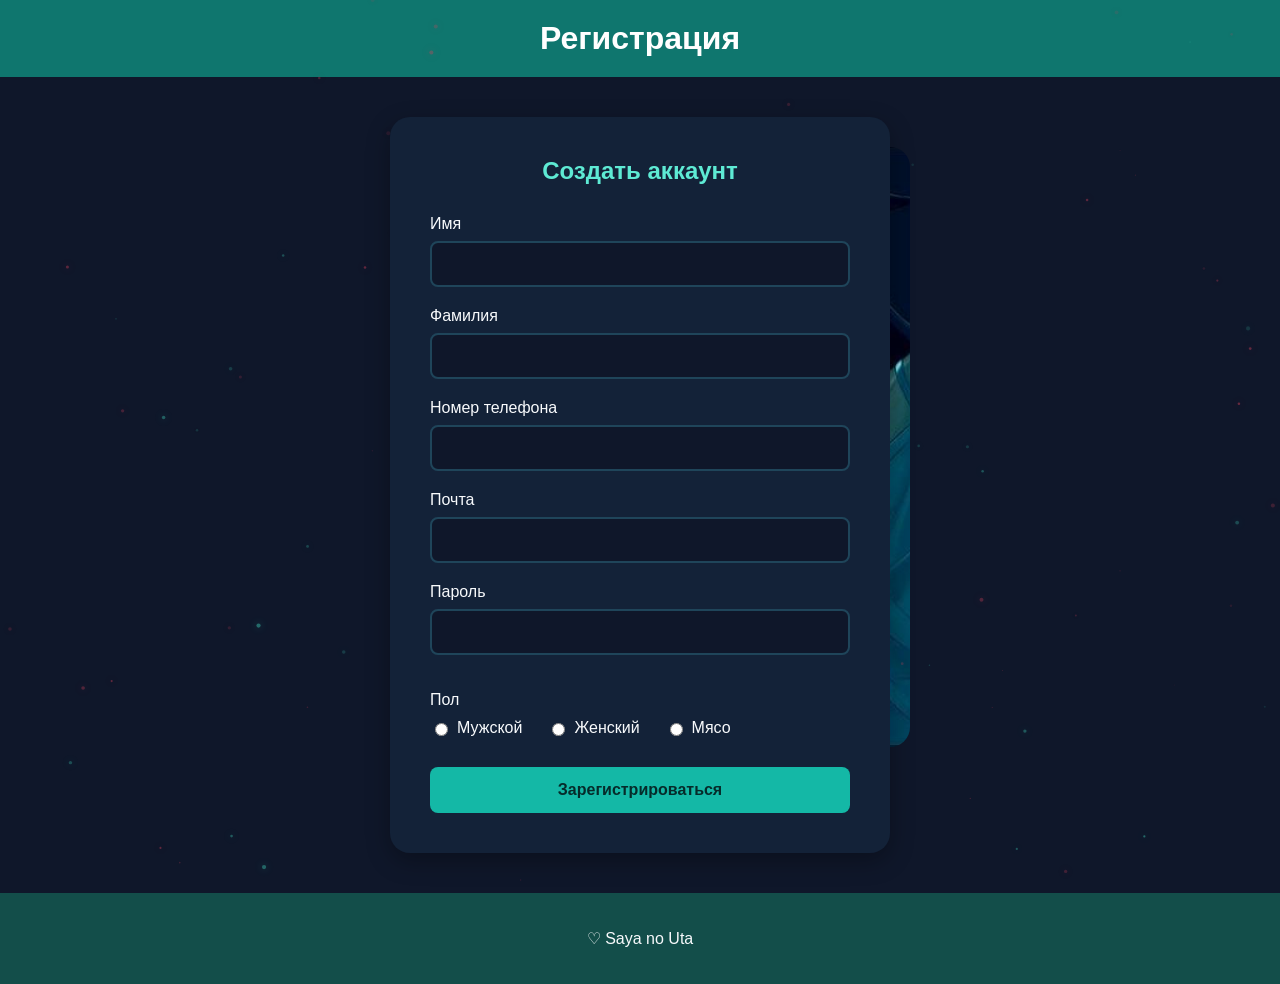
==== forms.html @ ace2964b "Первый коммит сайта" ====
<!DOCTYPE html>
<html lang="ru">
<head>
    <meta charset="UTF-8">
    <meta name="viewport" content="width=device-width, initial-scale=1.0">
    <link rel="stylesheet" href="forms.css">

    <title>Регистрация</title>
</head>
<body>
    <header>
        <h1>Регистрация</h1>
    </header>
    <main>
        <div class="form-container">

            <img src="forms.jpg" alt="Сая" class="form-photo">

            <form class="registration-form">
                <h2>Создать аккаунт</h2>

                <label for="name">Имя</label>
                <input type="text" id="name" name="name" required>

                <label for="surname">Фамилия</label>
                <input type="text" id="surname" name="surname" required>

                <label for="phone">Номер телефона</label>
                <input type="tel" id="phone" name="phone" required>

                <label for="email">Почта</label>
                <input type="email" id="email" name="email" required>

                <label for="password">Пароль</label>
                <input type="password" id="password" name="password" required>

                <p class="gender-title">Пол</p>

                <div class="gender">
                    <label>
                        <input type="radio" name="gender" value="male" required>
                        Мужской
                    </label>

                    <label>
                        <input type="radio" name="gender" value="female">
                        Женский
                    </label>

                    <label>
                        <input type="radio" name="gender" value="other">
                        Мясо
                    </label>
                </div>
                <button type="submit">Зарегистрироваться</button>
            </form>
        </div>
    </main>
    <footer>
        <p><span class="heart">♡</span> Saya no Uta</p>
    </footer>
    <script src="creepy.js"></script>
</body>
</html>
---- forms.css ----
* {
    box-sizing: border-box;
}

html {
    scroll-behavior: smooth;
}

body {
    margin: 0;
    min-height: 100vh;
    display: flex;
    flex-direction: column;
    background-color: #0F172A;
    color: #F8FAFC;
    font-family: Arial, sans-serif;
    overflow-x: hidden;
}

/* ==================== ШАПКА ==================== */
header {
    background-color: #0F766E;
    padding: 20px;
    text-align: center;
}

header h1 {
    margin: 0;
    font-size: 32px;
    color: #FFFFFF;
}

/* ==================== ОСНОВНОЕ ==================== */
main {
    flex: 1;
    display: flex;
    justify-content: center;
    align-items: center;
    padding: 40px 20px;
}

.form-container {
    position: relative;
    width: 100%;
    max-width: 500px;
}

/* Фото справа и позади формы */
.form-photo {
    position: absolute;
    top: 30px;
    right: -20px;
    width: 500px;
    height: 600px;
    object-fit: cover;
    border-radius: 20px;
    transition: 0.4s;
    z-index: 1;
}

.form-container:hover .form-photo {
    right: -250px;
}

/* ==================== ФОРМА ==================== */
.registration-form {
    position: relative;
    z-index: 2;
    width: 100%;
    padding: 40px;
    background-color: #132238;
    border-radius: 20px;
    box-shadow: 0 8px 25px rgba(0, 0, 0, 0.3);
}

.registration-form h2 {
    margin-top: 0;
    margin-bottom: 30px;
    text-align: center;
    color: #5EEAD4;
}

.registration-form label {
    display: block;
    margin-bottom: 8px;
    color: #F8FAFC;
}

.registration-form input[type="text"],
.registration-form input[type="tel"],
.registration-form input[type="email"],
.registration-form input[type="password"] {
    width: 100%;
    padding: 12px;
    margin-bottom: 20px;
    background-color: #0F172A;
    color: #F8FAFC;
    border: 2px solid #1F455A;
    border-radius: 8px;
    font-size: 16px;
    transition: border-color 0.2s;
}

.registration-form input:focus {
    outline: none;
    border-color: #5EEAD4;
}

.gender-title {
    margin-bottom: 10px;
    color: #F8FAFC;
}

.gender {
    display: flex;
    flex-wrap: wrap;
    gap: 25px;
    margin-bottom: 30px;
}

.gender label {
    display: flex;
    align-items: center;
    gap: 6px;
    margin: 0;
    cursor: pointer;
}

.gender input {
    accent-color: #5EEAD4;
}

button {
    width: 100%;
    padding: 14px;
    background-color: #14B8A6;
    color: #062B2A;
    border: none;
    border-radius: 8px;
    font-size: 16px;
    font-weight: bold;
    cursor: pointer;
    transition: 0.2s;
}

button:hover {
    background-color: #5EEAD4;
}

/* ==================== ПОДВАЛ ==================== */
footer {
    padding: 20px 16px;
    text-align: center;
    background-color: #134E4A;
    color: #F8FAFC;
}

/* ==================== АДАПТИВ ==================== */
/* Фото уезжает слишком далеко — придержим его */
@media (max-width: 1300px) {
    .form-container:hover .form-photo {
        right: -20px;
    }
}

/* На планшетах фото мешает — прячем */
@media (max-width: 1024px) {
    .form-photo {
        display: none;
    }

    .form-container {
        max-width: 520px;
    }
}

@media (max-width: 600px) {
    header {
        padding: 16px;
    }

    header h1 {
        font-size: 22px;
    }

    main {
        padding: 24px 14px;
        align-items: flex-start;
    }

    .registration-form {
        padding: 24px 18px;
        border-radius: 16px;
    }

    .registration-form h2 {
        font-size: 20px;
        margin-bottom: 22px;
    }

    .gender {
        flex-direction: column;
        gap: 12px;
        margin-bottom: 24px;
    }

    button {
        padding: 13px;
    }
}
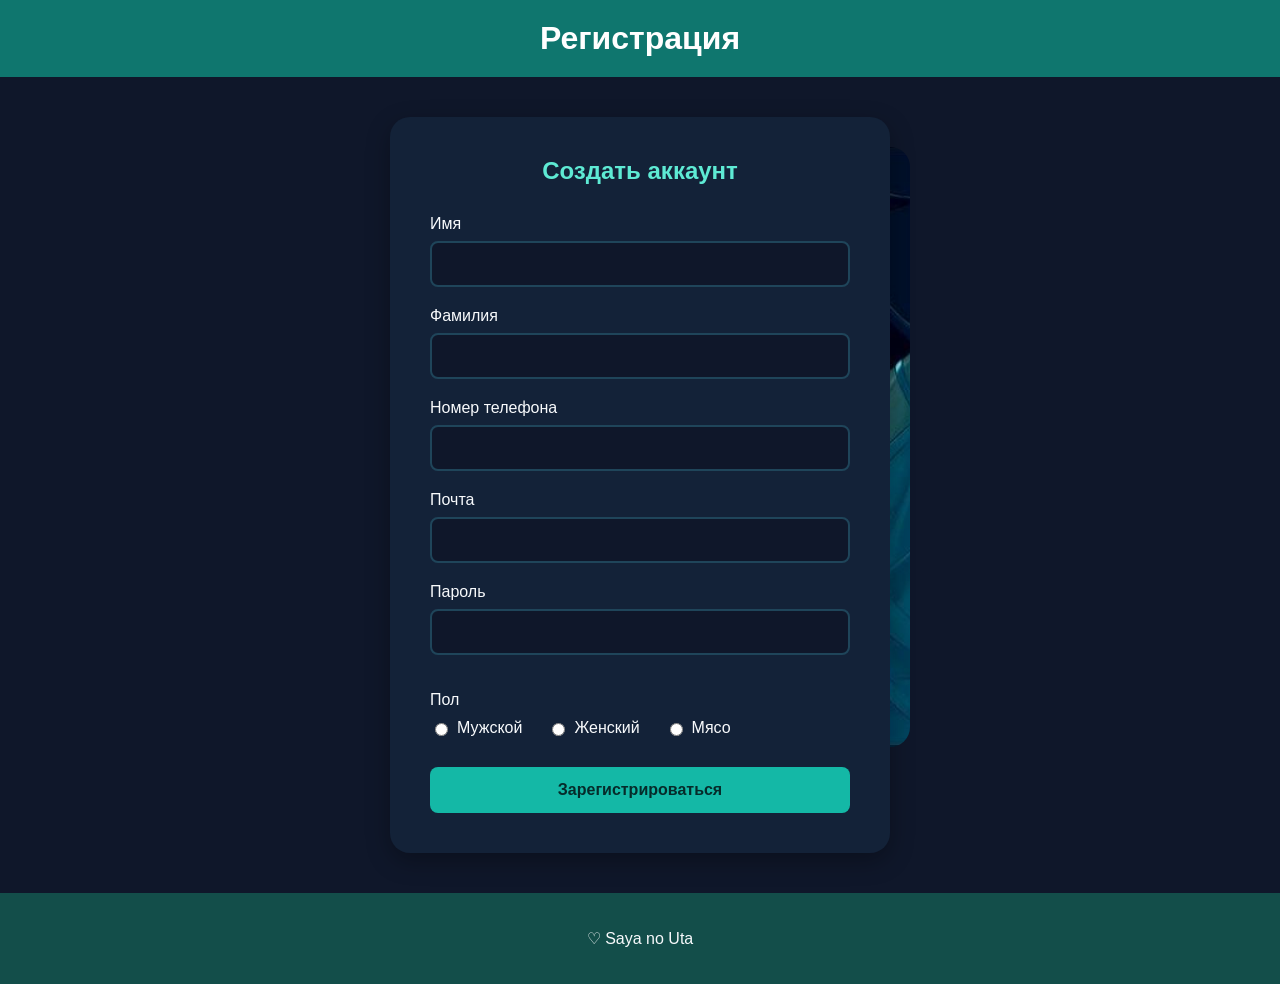
==== commit 1f74780b: "assets and css" ====
--- a/forms.html
+++ b/forms.html
@@ -3,7 +3,7 @@
 <head>
     <meta charset="UTF-8">
     <meta name="viewport" content="width=device-width, initial-scale=1.0">
-    <link rel="stylesheet" href="forms.css">
+    <link rel="stylesheet" href="/css/forms.css">
 
     <title>Регистрация</title>
 </head>
@@ -14,7 +14,7 @@
     <main>
         <div class="form-container">
 
-            <img src="forms.jpg" alt="Сая" class="form-photo">
+            <img src="assets/forms.jpg" alt="Сая" class="form-photo">
 
             <form class="registration-form">
                 <h2>Создать аккаунт</h2>
--- a/css/forms.css
+++ b/css/forms.css
@@ -0,0 +1,210 @@
+* {
+    box-sizing: border-box;
+}
+
+html {
+    scroll-behavior: smooth;
+}
+
+body {
+    margin: 0;
+    min-height: 100vh;
+    display: flex;
+    flex-direction: column;
+    background-color: #0F172A;
+    color: #F8FAFC;
+    font-family: Arial, sans-serif;
+    overflow-x: hidden;
+}
+
+/* ==================== ШАПКА ==================== */
+header {
+    background-color: #0F766E;
+    padding: 20px;
+    text-align: center;
+}
+
+header h1 {
+    margin: 0;
+    font-size: 32px;
+    color: #FFFFFF;
+}
+
+/* ==================== ОСНОВНОЕ ==================== */
+main {
+    flex: 1;
+    display: flex;
+    justify-content: center;
+    align-items: center;
+    padding: 40px 20px;
+}
+
+.form-container {
+    position: relative;
+    width: 100%;
+    max-width: 500px;
+}
+
+/* Фото справа и позади формы */
+.form-photo {
+    position: absolute;
+    top: 30px;
+    right: -20px;
+    width: 500px;
+    height: 600px;
+    object-fit: cover;
+    border-radius: 20px;
+    transition: 0.4s;
+    z-index: 1;
+}
+
+.form-container:hover .form-photo {
+    right: -250px;
+}
+
+/* ==================== ФОРМА ==================== */
+.registration-form {
+    position: relative;
+    z-index: 2;
+    width: 100%;
+    padding: 40px;
+    background-color: #132238;
+    border-radius: 20px;
+    box-shadow: 0 8px 25px rgba(0, 0, 0, 0.3);
+}
+
+.registration-form h2 {
+    margin-top: 0;
+    margin-bottom: 30px;
+    text-align: center;
+    color: #5EEAD4;
+}
+
+.registration-form label {
+    display: block;
+    margin-bottom: 8px;
+    color: #F8FAFC;
+}
+
+.registration-form input[type="text"],
+.registration-form input[type="tel"],
+.registration-form input[type="email"],
+.registration-form input[type="password"] {
+    width: 100%;
+    padding: 12px;
+    margin-bottom: 20px;
+    background-color: #0F172A;
+    color: #F8FAFC;
+    border: 2px solid #1F455A;
+    border-radius: 8px;
+    font-size: 16px;
+    transition: border-color 0.2s;
+}
+
+.registration-form input:focus {
+    outline: none;
+    border-color: #5EEAD4;
+}
+
+.gender-title {
+    margin-bottom: 10px;
+    color: #F8FAFC;
+}
+
+.gender {
+    display: flex;
+    flex-wrap: wrap;
+    gap: 25px;
+    margin-bottom: 30px;
+}
+
+.gender label {
+    display: flex;
+    align-items: center;
+    gap: 6px;
+    margin: 0;
+    cursor: pointer;
+}
+
+.gender input {
+    accent-color: #5EEAD4;
+}
+
+button {
+    width: 100%;
+    padding: 14px;
+    background-color: #14B8A6;
+    color: #062B2A;
+    border: none;
+    border-radius: 8px;
+    font-size: 16px;
+    font-weight: bold;
+    cursor: pointer;
+    transition: 0.2s;
+}
+
+button:hover {
+    background-color: #5EEAD4;
+}
+
+/* ==================== ПОДВАЛ ==================== */
+footer {
+    padding: 20px 16px;
+    text-align: center;
+    background-color: #134E4A;
+    color: #F8FAFC;
+}
+
+/* ==================== АДАПТИВ ==================== */
+/* Фото уезжает слишком далеко — придержим его */
+@media (max-width: 1300px) {
+    .form-container:hover .form-photo {
+        right: -20px;
+    }
+}
+
+/* На планшетах фото мешает — прячем */
+@media (max-width: 1024px) {
+    .form-photo {
+        display: none;
+    }
+
+    .form-container {
+        max-width: 520px;
+    }
+}
+
+@media (max-width: 600px) {
+    header {
+        padding: 16px;
+    }
+
+    header h1 {
+        font-size: 22px;
+    }
+
+    main {
+        padding: 24px 14px;
+        align-items: flex-start;
+    }
+
+    .registration-form {
+        padding: 24px 18px;
+        border-radius: 16px;
+    }
+
+    .registration-form h2 {
+        font-size: 20px;
+        margin-bottom: 22px;
+    }
+
+    .gender {
+        flex-direction: column;
+        gap: 12px;
+        margin-bottom: 24px;
+    }
+
+    button {
+        padding: 13px;
+    }
+}
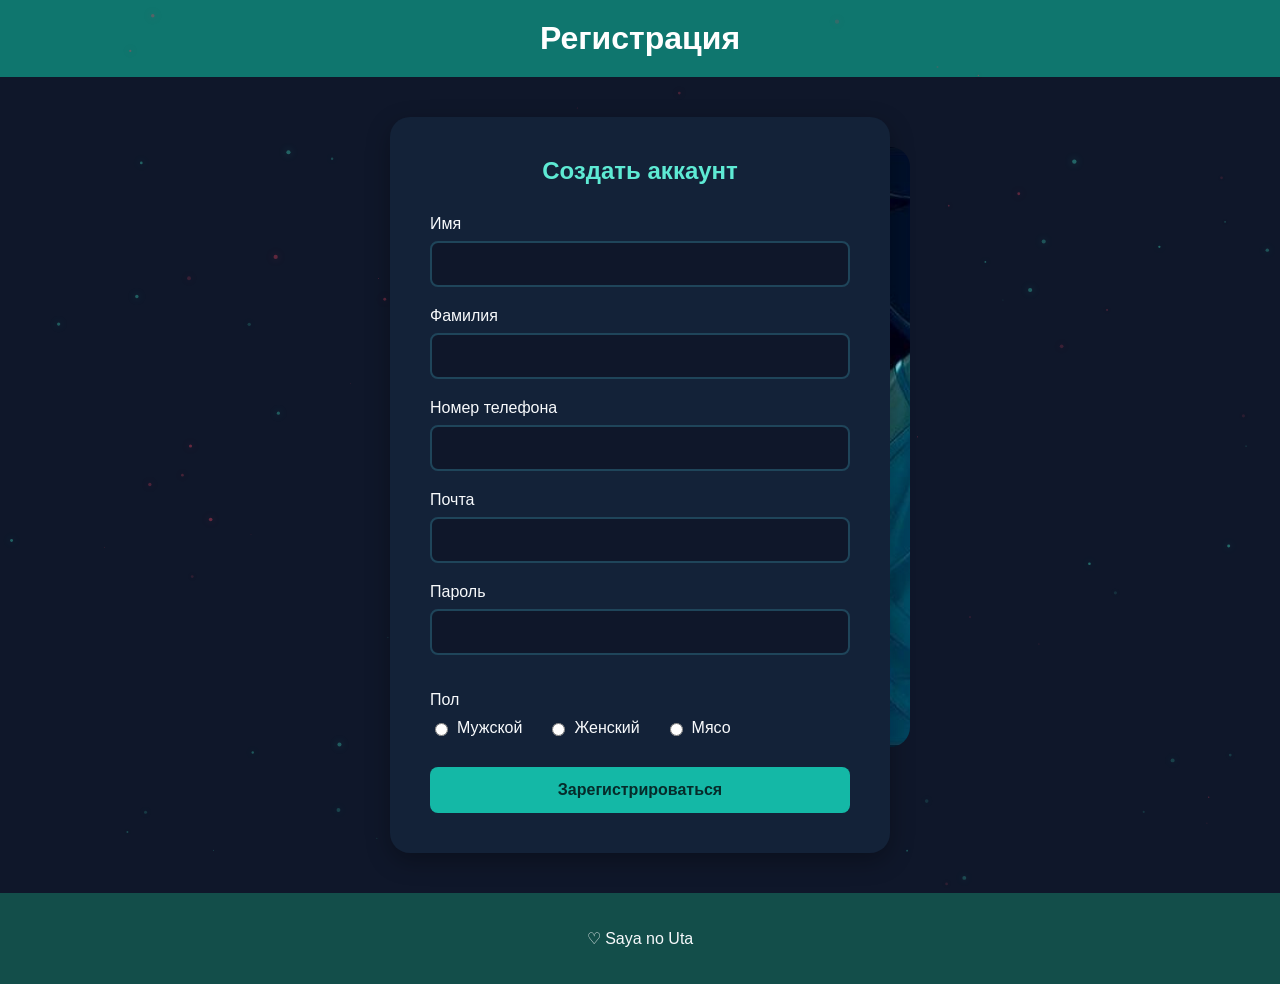
==== commit d39f8849: "fix" ====
--- a/forms.html
+++ b/forms.html
@@ -3,7 +3,7 @@
 <head>
     <meta charset="UTF-8">
     <meta name="viewport" content="width=device-width, initial-scale=1.0">
-    <link rel="stylesheet" href="/css/forms.css">
+    <link rel="stylesheet" href="css/forms.css">
 
     <title>Регистрация</title>
 </head>
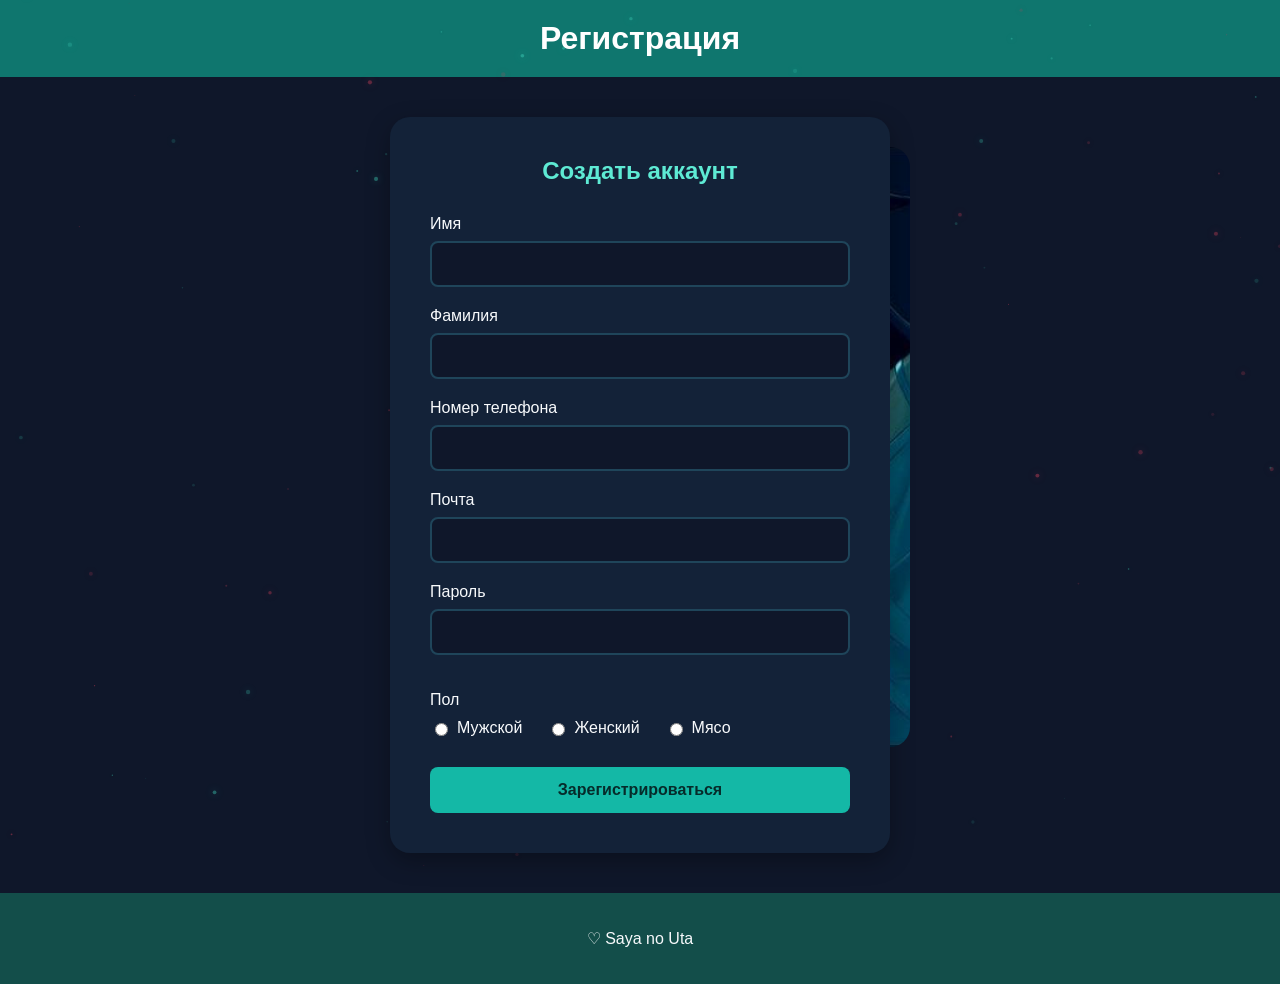
==== commit d01d0d3b: "fix -_-" ====
--- a/forms.html
+++ b/forms.html
@@ -3,7 +3,7 @@
 <head>
     <meta charset="UTF-8">
     <meta name="viewport" content="width=device-width, initial-scale=1.0">
-    <link rel="stylesheet" href="css/forms.css">
+    <link rel="stylesheet" href="styles/forms.css">
 
     <title>Регистрация</title>
 </head>
--- a/styles/forms.css
+++ b/styles/forms.css
@@ -0,0 +1,210 @@
+* {
+    box-sizing: border-box;
+}
+
+html {
+    scroll-behavior: smooth;
+}
+
+body {
+    margin: 0;
+    min-height: 100vh;
+    display: flex;
+    flex-direction: column;
+    background-color: #0F172A;
+    color: #F8FAFC;
+    font-family: Arial, sans-serif;
+    overflow-x: hidden;
+}
+
+/* ==================== ШАПКА ==================== */
+header {
+    background-color: #0F766E;
+    padding: 20px;
+    text-align: center;
+}
+
+header h1 {
+    margin: 0;
+    font-size: 32px;
+    color: #FFFFFF;
+}
+
+/* ==================== ОСНОВНОЕ ==================== */
+main {
+    flex: 1;
+    display: flex;
+    justify-content: center;
+    align-items: center;
+    padding: 40px 20px;
+}
+
+.form-container {
+    position: relative;
+    width: 100%;
+    max-width: 500px;
+}
+
+/* Фото справа и позади формы */
+.form-photo {
+    position: absolute;
+    top: 30px;
+    right: -20px;
+    width: 500px;
+    height: 600px;
+    object-fit: cover;
+    border-radius: 20px;
+    transition: 0.4s;
+    z-index: 1;
+}
+
+.form-container:hover .form-photo {
+    right: -250px;
+}
+
+/* ==================== ФОРМА ==================== */
+.registration-form {
+    position: relative;
+    z-index: 2;
+    width: 100%;
+    padding: 40px;
+    background-color: #132238;
+    border-radius: 20px;
+    box-shadow: 0 8px 25px rgba(0, 0, 0, 0.3);
+}
+
+.registration-form h2 {
+    margin-top: 0;
+    margin-bottom: 30px;
+    text-align: center;
+    color: #5EEAD4;
+}
+
+.registration-form label {
+    display: block;
+    margin-bottom: 8px;
+    color: #F8FAFC;
+}
+
+.registration-form input[type="text"],
+.registration-form input[type="tel"],
+.registration-form input[type="email"],
+.registration-form input[type="password"] {
+    width: 100%;
+    padding: 12px;
+    margin-bottom: 20px;
+    background-color: #0F172A;
+    color: #F8FAFC;
+    border: 2px solid #1F455A;
+    border-radius: 8px;
+    font-size: 16px;
+    transition: border-color 0.2s;
+}
+
+.registration-form input:focus {
+    outline: none;
+    border-color: #5EEAD4;
+}
+
+.gender-title {
+    margin-bottom: 10px;
+    color: #F8FAFC;
+}
+
+.gender {
+    display: flex;
+    flex-wrap: wrap;
+    gap: 25px;
+    margin-bottom: 30px;
+}
+
+.gender label {
+    display: flex;
+    align-items: center;
+    gap: 6px;
+    margin: 0;
+    cursor: pointer;
+}
+
+.gender input {
+    accent-color: #5EEAD4;
+}
+
+button {
+    width: 100%;
+    padding: 14px;
+    background-color: #14B8A6;
+    color: #062B2A;
+    border: none;
+    border-radius: 8px;
+    font-size: 16px;
+    font-weight: bold;
+    cursor: pointer;
+    transition: 0.2s;
+}
+
+button:hover {
+    background-color: #5EEAD4;
+}
+
+/* ==================== ПОДВАЛ ==================== */
+footer {
+    padding: 20px 16px;
+    text-align: center;
+    background-color: #134E4A;
+    color: #F8FAFC;
+}
+
+/* ==================== АДАПТИВ ==================== */
+/* Фото уезжает слишком далеко — придержим его */
+@media (max-width: 1300px) {
+    .form-container:hover .form-photo {
+        right: -20px;
+    }
+}
+
+/* На планшетах фото мешает — прячем */
+@media (max-width: 1024px) {
+    .form-photo {
+        display: none;
+    }
+
+    .form-container {
+        max-width: 520px;
+    }
+}
+
+@media (max-width: 600px) {
+    header {
+        padding: 16px;
+    }
+
+    header h1 {
+        font-size: 22px;
+    }
+
+    main {
+        padding: 24px 14px;
+        align-items: flex-start;
+    }
+
+    .registration-form {
+        padding: 24px 18px;
+        border-radius: 16px;
+    }
+
+    .registration-form h2 {
+        font-size: 20px;
+        margin-bottom: 22px;
+    }
+
+    .gender {
+        flex-direction: column;
+        gap: 12px;
+        margin-bottom: 24px;
+    }
+
+    button {
+        padding: 13px;
+    }
+}
